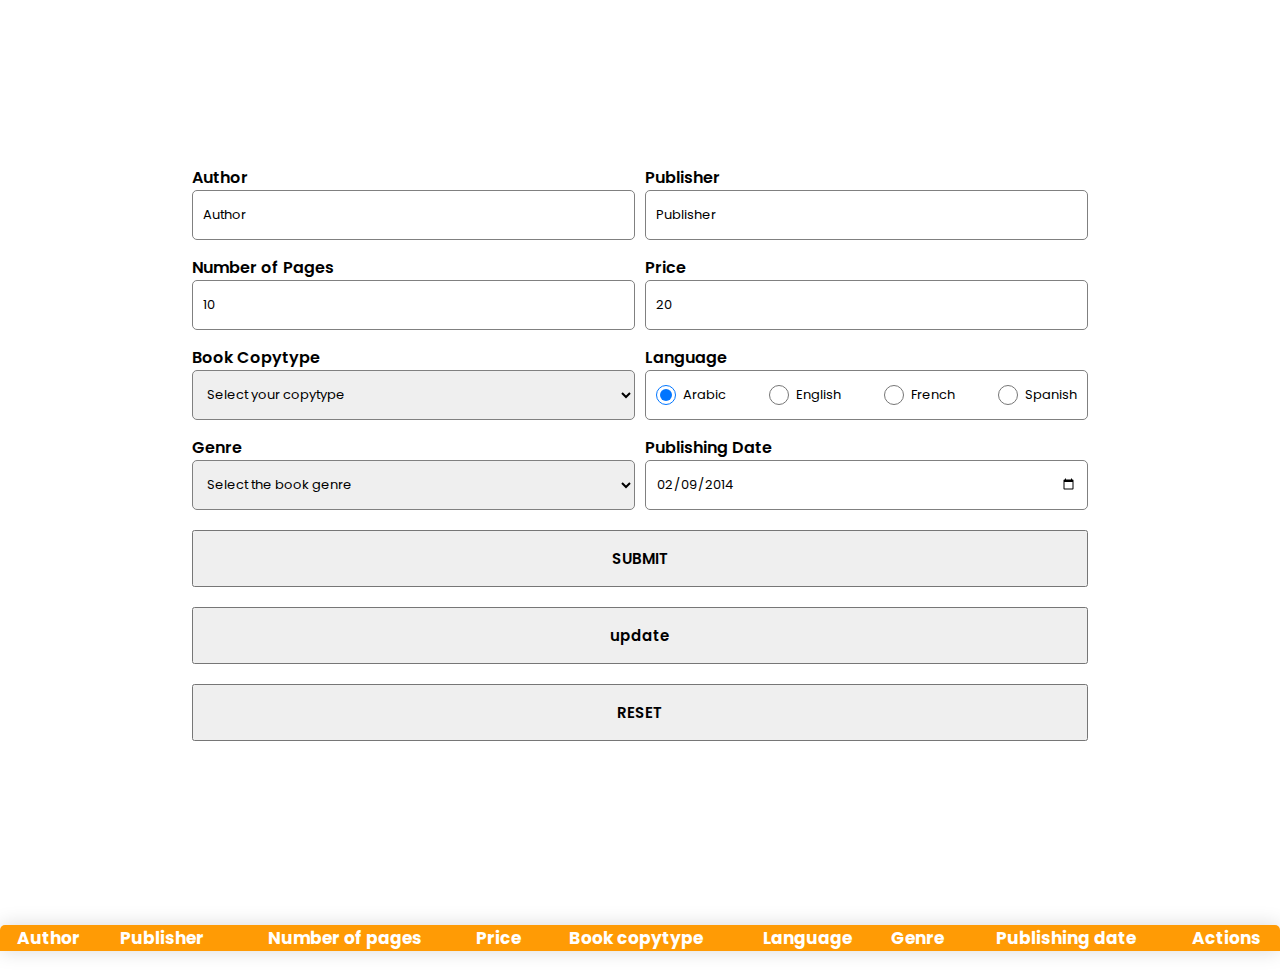
==== index.html @ 86042365 "Big update, new project file, Old kept, but main is test3" ====
<!DOCTYPE html>
<html lang="en">
<head>
    <meta charset="UTF-8">
    <meta http-equiv="X-UA-Compatible" content="IE=edge">
    <meta name="viewport" content="width=device-width, initial-scale=1.0">
    <link rel="stylesheet" href="style.css">
    <link rel="preconnect" href="https://fonts.googleapis.com">
    <link rel="preconnect" href="https://fonts.gstatic.com" crossorigin>
    <link href="https://fonts.googleapis.com/css2?family=Poppins:ital,wght@0,100;0,200;0,300;0,400;0,500;0,600;0,700;0,800;0,900;1,100;1,200;1,300;1,400;1,500;1,600;1,700;1,800;1,900&display=swap" rel="stylesheet">
    <title>Library Manager</title>
</head>
<body>
    <!-- Start Form Container -->    
        <section class="container">
            <form id="myForm" autocomplete="off">
                    <!-- Author -->
                    <label id="authorLbl" for="Author">Author
                        <span id="authorMissed" class="errorMsg"></span>
                        <input id="author" type="text" placeholder="Author" value="Author">
                    </label>

                    <!-- Publisher -->
                    <label id="publisherLbl" for="Publisher">Publisher
                        <span id="publisherMissed" class="errorMsg"></span>
                        <input id="publisher" type="text" placeholder="Publisher" value="Publisher">
                    </label>

                    <!-- Number of pages -->
                    <label id="nPagesLbl" for="nPages">Number of Pages
                        <span id="nPagesMissed" class="errorMsg"></span>
                        <input id="nPages" type="number" placeholder="Number of Pages"value="10">
                    </label>

                    <!-- Price -->
                    <label id="priceLbl" for="Price">Price
                        <span id="priceMissed" class="errorMsg"></span>
                        <input id="price" type="number" placeholder="Price" value="20">
                    </label>

                    <!-- Book Copytype -->
                    <label id="copyTypeLbl" for="copyType">Book Copytype
                        <span id="copyTypeMissed" class="errorMsg"></span>
                        <select id="copyType" name="copyType">
                            <option value="" disabled selected>Select your copytype</option>
                            <option value="Hardcover">Hardcover</option>
                            <option value="Softcover">Softcover</option>
                        </select>
                    </label>

                    <!-- Languages -->
                    <label id="languagesLbl" for="languages">Language
                        <span id="LanguagesMissed" class="errorMsg"></span>
                        <div id="LanguagesContainer">
                            <label id="langLabel" for="arabic">
                                <input id="arRadio" type="radio" value="Arabic" name="languages" checked>
                                <span>Arabic</span>
                            </label>
                            <label id="langLabel" for="English">
                                <input id="enRadio" type="radio" value="English" name="languages">
                                <span>English</span>
                            </label>
                            <label id="langLabel" for="French">
                                <input id="frRadio" type="radio" value="French" name="languages">
                                <span>French</span>
                            </label>
                            <label id="langLabel" for="Spanish">
                                <input id="spRadio" type="radio" value="Spanish" name="languages">
                                <span>Spanish</span>
                            </label>
                        </div>
                    </label>
                    
                    <!-- Genre -->
                    <label id="genreLbl" for="Genre">Genre
                        <span id="genreMissed" class="errorMsg"></span>
                        <select id="genre" name="Genre">
                            <option value="" disabled selected>Select the book genre</option>
                            <option value="Action">Action</option>
                            <option value="Classics">Classics</option>
                            <option value="Detective">Detective</option>
                            <option value="Psychology">Psychology</option>
                            <option value="Fantasy">Fantasy</option>
                        </select>
                    </label>
                    
                    <!-- Publishing Date -->
                    <label id="pubDateLbl" for="pubDate">Publishing Date
                        <span id="pubDateMissed" class="errorMsg"></span>
                        <input id="pubDate" type="date" name="publishing date" value = "2014-02-09";>
                    </label>
            </form>
            <button id="mainButton" class="Submit" type="button" onclick="libraryManager()">
                SUBMIT
            </button>
            <button id="mainButton" type="button" onclick="editRow()">
                update
            </button>
            <button type="button" onclick="resetForm()">
                RESET
            </button>
        </section>
    <!-- End Form Container -->


    <table class="dataTable" id="dataTable">
        <thead>
            <tr>
                <th>Author</th>
                <th>Publisher</th>
                <th>Number of pages</th>
                <th>Price</th>
                <th>Book copytype</th>
                <th>Language</th>
                <th>Genre</th>
                <th>Publishing date</th>
                <th>Actions</th>
            </tr>
        </thead>
        <tbody>
            
        </tbody>
    </table>




    <script src="script.js"></script>
</body>
</html>
---- style.css ----
html, body, *{
    margin: 0;
    padding: 0;
    box-sizing: border-box;
    font-family: 'Poppins', sans-serif;
    font-size: 10px;
}


/* Start Form Container */
    .container{
        display: flex;
        flex-direction: column;
        align-items: center;
        justify-content: center;
        min-height: 100vh;
        padding: 0 15%;
        gap: 20px;
    }
    form{
        width: 100%;
        /* background-color: aqua; */
        display: grid;
        align-items: center;
        grid-template-columns: repeat(2, 1fr);
        /* justify-items: center; */
        gap: 10px;
    }
    #LanguagesContainer{
        display: flex;
        flex-direction: row;
        align-items: center;
        justify-content: space-between;
        padding: 0 10px 0 10px;;
        width: 100%;
        height: 50px;
        border-radius: 5px;
        border: 1px solid grey;
    }
    input[type="text"],input[type="date"],input[type="number"], select, option{
        width: 100%;
        height: 50px;
        padding: 0 10px 0 10px;
        font-size: 1.3rem;
        border-radius: 5px;
        border: 1px solid grey;
    }

    select, option{
        cursor: pointer;
    }
    input::-webkit-calendar-picker-indicator {
        cursor: pointer;
    }

    input:focus{
        outline: 0;
    }


    input[type="radio"]{
        width: 20px;
        height: 20px;
        margin: 0 7px 0 0;
        /* background: red; */
        font-size: 1.3rem;
        cursor: pointer;
    }
    label{
        padding: 5px 0 0 0;
        font-size: 1.6rem;
        font-weight: 600;
    }
    #langLabel{
        padding: 0;
        display: flex;
        align-items: center;
    }
    span{
        font-size: 1.3rem;
        font-weight: 400;
    }

    .errorMsg{
        font-size: 1.6rem;
        font-weight: 600;
    }

    button{
        width: 100%;
        font-size: 1.5rem;
        font-weight: 600;    
        padding: 1em;
        cursor: pointer;
    }
/* End Form Container */

/* Start Table */
    /* .content-table {
        border-collapse: collapse;
        margin: 25px 0;
        font-size: 0.9em;
        min-width: 100%;
        border-radius: 5px 5px 0 0;
        overflow: hidden;
        box-shadow: 0 0 20px rgba(0, 0, 0, 0.15);
    }

    .content-table thead tr {
        background-color: #009879;
        color: #ffffff;
        text-align: left;
        font-weight: bold;
    }

    .content-table th,
    .content-table td {
        padding: 12px 15px;
    }

    .content-table tbody tr {
        border-bottom: 1px solid #dddddd;
    }

    .content-table tbody tr:nth-of-type(even) {
        background-color: #f3f3f3;
    }

    .content-table tbody tr:last-of-type {
        border-bottom: 2px solid #009879;
    }

    .content-table tbody tr.active-row {
        font-weight: bold;
        color: #009879;
    }   */
/* End Table */

/* Table Style */
table{
    text-align: center; 
    border-collapse: collapse;
        margin: 25px 0;
        min-width: 100%;
        border-radius: 5px 5px 0 0;
        overflow: hidden;
        box-shadow: 0 0 20px rgba(0, 0, 0, 0.15);
}

th{
    font-size: 1.7rem;
    font-weight: bold;
    color: white;
    /* border-right: 1px solid white; */
    text-align: center;
    background: #ff9b05;
}

/* th:nth-child(8) {
    background: red;
    } */


table .dataTable{
    text-align: center;
    width: 100%;
    font-size: 1.7rem;
    text-align: center;

    /* test */
    width: 100%;
    height: 100px;
    overflow: scroll;
}

td{
    /* border: 1px solid grey; */
    border-bottom: 1px solid grey;
    /* border: none; */
    text-align: left;
    padding: 8px 15px;
    font-size: 1.7rem;
    text-align: center;
}

tr:nth-child(even), table .dataTable thread> tr{
    background-color: lightgray;
    font-size: 1.7rem;
    text-align: center;
}

.edit, .delete{
    margin: 10px 0;
}
/* Table Style */


/* Start Media query 1100px */
    @media only screen and (max-width: 1100px) {
        /* End Form Container */
            .container{
                padding: 0 20%;
            }
            form{
                grid-template-columns: 1fr;
            }
        /* End Form Container */
        
        /* Start Table */
        /* End Table */
    }
/* END Media query 1100px */


/* Start Media query 500px */
    @media only screen and (max-width: 550px) {
        /* End Form Container */
            .container{
                padding: 0 5px;
            }
            
            form{
                grid-template-columns: 1fr;
            }

            #LanguagesContainer{
                flex-direction: column;
                height: fit-content;
                align-items: flex-start;
                gap: 10px;
                padding: 10px;
            }
        /* End Form Container */
            
            /* Start Table */
            /* End Table */
    }
/* END Media query 500px */
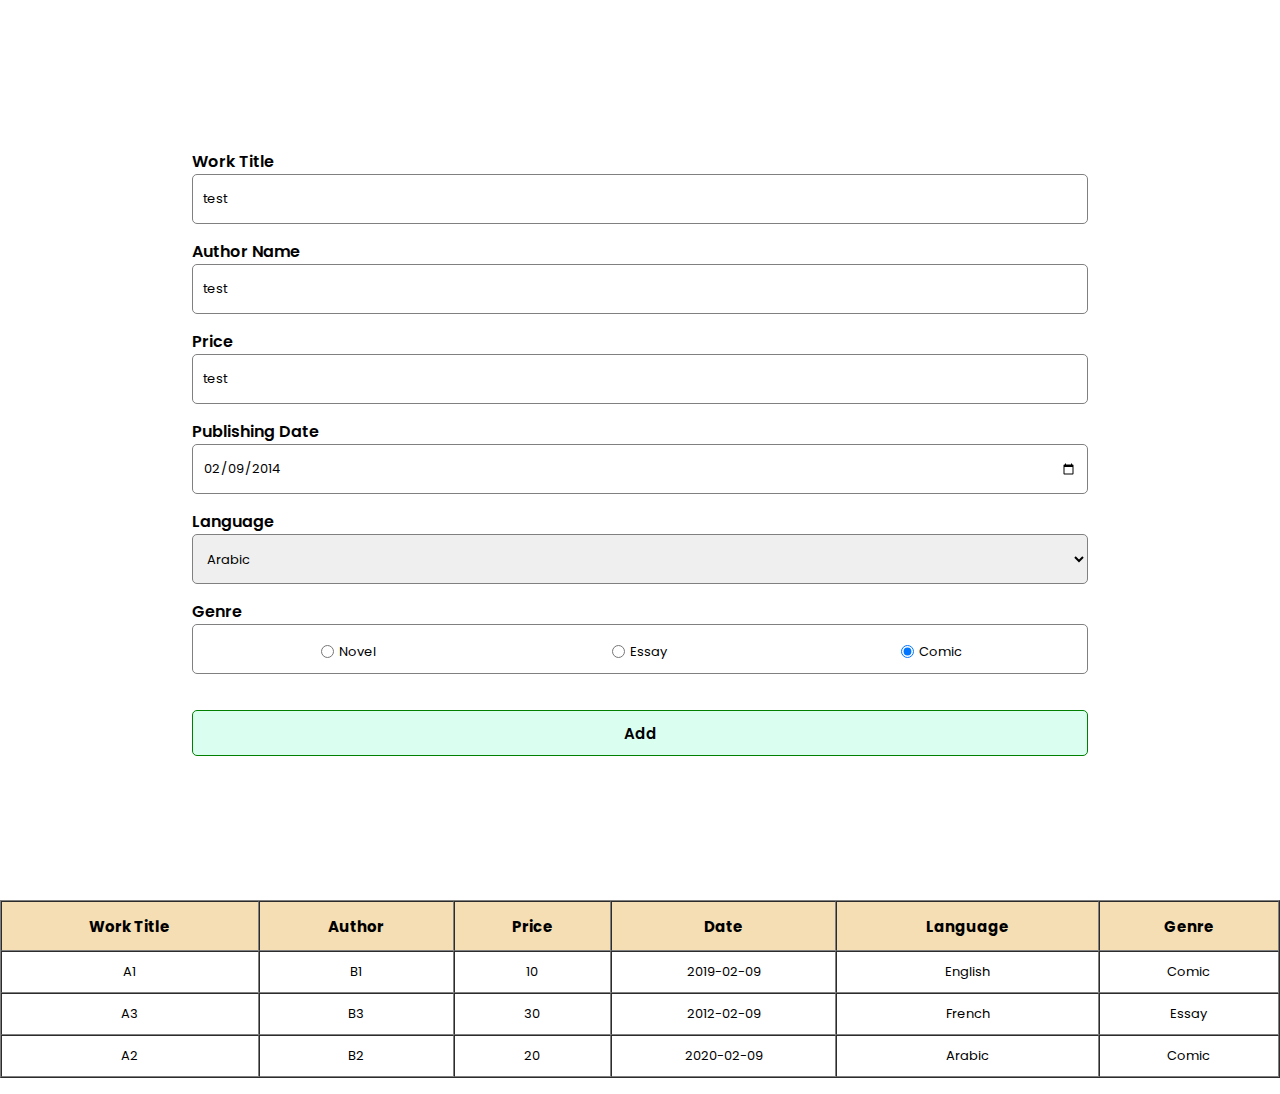
==== commit 974e6c11: "WorkTitle, Author name==> real time validation done" ====
--- a/index.html
+++ b/index.html
@@ -1,130 +1,115 @@
 <!DOCTYPE html>
-<html lang="en">
-<head>
-    <meta charset="UTF-8">
-    <meta http-equiv="X-UA-Compatible" content="IE=edge">
-    <meta name="viewport" content="width=device-width, initial-scale=1.0">
-    <link rel="stylesheet" href="style.css">
-    <link rel="preconnect" href="https://fonts.googleapis.com">
-    <link rel="preconnect" href="https://fonts.gstatic.com" crossorigin>
-    <link href="https://fonts.googleapis.com/css2?family=Poppins:ital,wght@0,100;0,200;0,300;0,400;0,500;0,600;0,700;0,800;0,900;1,100;1,200;1,300;1,400;1,500;1,600;1,700;1,800;1,900&display=swap" rel="stylesheet">
-    <title>Library Manager</title>
-</head>
-<body>
-    <!-- Start Form Container -->    
-        <section class="container">
-            <form id="myForm" autocomplete="off">
-                    <!-- Author -->
-                    <label id="authorLbl" for="Author">Author
-                        <span id="authorMissed" class="errorMsg"></span>
-                        <input id="author" type="text" placeholder="Author" value="Author">
-                    </label>
-
-                    <!-- Publisher -->
-                    <label id="publisherLbl" for="Publisher">Publisher
-                        <span id="publisherMissed" class="errorMsg"></span>
-                        <input id="publisher" type="text" placeholder="Publisher" value="Publisher">
-                    </label>
-
-                    <!-- Number of pages -->
-                    <label id="nPagesLbl" for="nPages">Number of Pages
-                        <span id="nPagesMissed" class="errorMsg"></span>
-                        <input id="nPages" type="number" placeholder="Number of Pages"value="10">
-                    </label>
+<html>
+    <head>
+        <meta charset="UTF-8">
+        <meta http-equiv="X-UA-Compatible" content="IE=edge">
+        <meta name="viewport" content="width=device-width, initial-scale=1.0">
+        <link rel="stylesheet" href="style.css">
+        <link rel="preconnect" href="https://fonts.googleapis.com">
+        <link rel="preconnect" href="https://fonts.gstatic.com" crossorigin>
+        <link href="https://fonts.googleapis.com/css2?family=Poppins:ital,wght@0,100;0,200;0,300;0,400;0,500;0,600;0,700;0,800;0,900;1,100;1,200;1,300;1,400;1,500;1,600;1,700;1,800;1,900&display=swap" rel="stylesheet">
+        <title>Library Manager</title>
+    </head>
+    <body>
+        <div class="fromContainer">
+            <form autocomplete="off">
+                    <!-- Work Title -->
+                        <label id="workLbl">Work Title
+                            <span id="WTspanError" class="spanErrorClass"></span><br>
+                            <input type="text" name="workTitle" id="workTitle" value="test" placeholder="i.e Robinson Cruseo"><br>
+                        </label>
+    
+                    <!-- Author Name -->
+                        <label id="authorLbl">Author Name
+                            <span id="ANspanError" class="spanErrorClass"></span><br>
+                            <input type="text" name="authorName" id="authorName" value="test" placeholder="i.e Daniel Defoe">
+                        </label>
 
                     <!-- Price -->
-                    <label id="priceLbl" for="Price">Price
-                        <span id="priceMissed" class="errorMsg"></span>
-                        <input id="price" type="number" placeholder="Price" value="20">
-                    </label>
+                        <label >Price</br>
+                            <span></span>
+                            <input type="text" name="price" id="price" value="test">
+                        </label>
 
-                    <!-- Book Copytype -->
-                    <label id="copyTypeLbl" for="copyType">Book Copytype
-                        <span id="copyTypeMissed" class="errorMsg"></span>
-                        <select id="copyType" name="copyType">
-                            <option value="" disabled selected>Select your copytype</option>
-                            <option value="Hardcover">Hardcover</option>
-                            <option value="Softcover">Softcover</option>
-                        </select>
-                    </label>
+                    <!-- Publishing Date -->
+                        <label>Publishing Date</br>
+                            <span></span>
+                            <input type="date" name="pubDate" id="pubDate" value="2014-02-09">
+                        </label>
 
-                    <!-- Languages -->
-                    <label id="languagesLbl" for="languages">Language
-                        <span id="LanguagesMissed" class="errorMsg"></span>
-                        <div id="LanguagesContainer">
-                            <label id="langLabel" for="arabic">
-                                <input id="arRadio" type="radio" value="Arabic" name="languages" checked>
-                                <span>Arabic</span>
+                    <!-- Language -->
+                        <label>Language</br>
+                            <span></span>
+                            <select name="languages" id="languages">
+                                <option value="" disabled>Select the book language</option>
+                                <option value="Arabic" selected>Arabic</option>
+                                <option value="French">French</option>
+                                <option value="English">English</option>
+                            </select>
+                        </label>
+
+                    <!-- Genre -->
+                    <label id="genreLbl" for="genre">Genre
+                        <div id="genreContainer">
+                            <label for="Novel" class="genreLbl">
+                                <input type="radio" id="Novel" value="Novel" name="genre"><span>Novel</span>    
                             </label>
-                            <label id="langLabel" for="English">
-                                <input id="enRadio" type="radio" value="English" name="languages">
-                                <span>English</span>
+                    
+                            <label for="Essay" class="genreLbl">
+                                <input type="radio" id="Essay" value="Essay" name="genre"><span>Essay</span>    
                             </label>
-                            <label id="langLabel" for="French">
-                                <input id="frRadio" type="radio" value="French" name="languages">
-                                <span>French</span>
-                            </label>
-                            <label id="langLabel" for="Spanish">
-                                <input id="spRadio" type="radio" value="Spanish" name="languages">
-                                <span>Spanish</span>
+                    
+                            <label for="Comic" class="genreLbl">
+                                <input type="radio" id="Comic" value="Comic" name="genre" checked><span>Comic</span>
                             </label>
                         </div>
                     </label>
-                    
-                    <!-- Genre -->
-                    <label id="genreLbl" for="Genre">Genre
-                        <span id="genreMissed" class="errorMsg"></span>
-                        <select id="genre" name="Genre">
-                            <option value="" disabled selected>Select the book genre</option>
-                            <option value="Action">Action</option>
-                            <option value="Classics">Classics</option>
-                            <option value="Detective">Detective</option>
-                            <option value="Psychology">Psychology</option>
-                            <option value="Fantasy">Fantasy</option>
-                        </select>
-                    </label>
-                    
-                    <!-- Publishing Date -->
-                    <label id="pubDateLbl" for="pubDate">Publishing Date
-                        <span id="pubDateMissed" class="errorMsg"></span>
-                        <input id="pubDate" type="date" name="publishing date" value = "2014-02-09";>
-                    </label>
-            </form>
-            <button id="mainButton" class="Submit" type="button" onclick="libraryManager()">
-                SUBMIT
-            </button>
-            <button id="mainButton" type="button" onclick="editRow()">
-                update
-            </button>
-            <button type="button" onclick="resetForm()">
-                RESET
-            </button>
-        </section>
-    <!-- End Form Container -->
+                    <br>
+                    <button id="Add" type="button" onclick="addHtmlTableRow();">Add</button>
+                    <button id="Update" type="button" onclick="updateHtmlTbleSelectedRow();">Update</button>
+                    <button id="Remove" type="button" onclick="removeSelectedRow();">Remove</button>
+                </form>
+            </div>
 
-
-    <table class="dataTable" id="dataTable">
-        <thead>
+        <table id="table" border="1">
             <tr>
+                <th>Work Title</th>
                 <th>Author</th>
-                <th>Publisher</th>
-                <th>Number of pages</th>
                 <th>Price</th>
-                <th>Book copytype</th>
+                <th>Date</th>
                 <th>Language</th>
                 <th>Genre</th>
-                <th>Publishing date</th>
-                <th>Actions</th>
+                <!-- <th>buttons</th> -->
             </tr>
-        </thead>
-        <tbody>
-            
-        </tbody>
-    </table>
-
-
-
-
+            <tr>
+                <td>A1</td>
+                <td>B1</td>
+                <td>10</td>
+                <td>2019-02-09</td>
+                <td>English</td>
+                <td>Comic</td>
+                <!-- <td><button>Button</button></td> -->
+            </tr>
+            <tr>
+                <td>A3</td>
+                <td>B3</td>
+                <td>30</td>
+                <td>2012-02-09</td>
+                <td>French</td>
+                <td>Essay</td>
+                <!-- <td><button>Button</button></td> -->
+            </tr>
+            <tr>
+                <td>A2</td>
+                <td>B2</td>
+                <td>20</td>
+                <td>2020-02-09</td>
+                <td>Arabic</td>
+                <td>Comic</td>
+                <!-- <td><button>Button</button></td> -->
+            </tr>
+        </table>   
+        <br>    
+    </body>
     <script src="script.js"></script>
-</body>
 </html>--- a/style.css
+++ b/style.css
@@ -6,233 +6,186 @@
     font-size: 10px;
 }
 
-
-/* Start Form Container */
-    .container{
-        display: flex;
-        flex-direction: column;
-        align-items: center;
-        justify-content: center;
-        min-height: 100vh;
-        padding: 0 15%;
-        gap: 20px;
-    }
-    form{
-        width: 100%;
+.fromContainer{
+    display: flex;
+    flex-direction: column;
+    align-items: center;
+    justify-content: center;
+    min-height: 100vh;
+    padding: 0 15%;
+    gap: 20px;
+}
+form{
+    width: 100%;
         /* background-color: aqua; */
         display: grid;
         align-items: center;
         grid-template-columns: repeat(2, 1fr);
         /* justify-items: center; */
         gap: 10px;
-    }
-    #LanguagesContainer{
-        display: flex;
-        flex-direction: row;
-        align-items: center;
-        justify-content: space-between;
-        padding: 0 10px 0 10px;;
-        width: 100%;
-        height: 50px;
-        border-radius: 5px;
-        border: 1px solid grey;
-    }
-    input[type="text"],input[type="date"],input[type="number"], select, option{
-        width: 100%;
-        height: 50px;
-        padding: 0 10px 0 10px;
-        font-size: 1.3rem;
-        border-radius: 5px;
-        border: 1px solid grey;
-    }
-
-    select, option{
-        cursor: pointer;
-    }
-    input::-webkit-calendar-picker-indicator {
-        cursor: pointer;
-    }
-
-    input:focus{
-        outline: 0;
-    }
-
-
-    input[type="radio"]{
-        width: 20px;
-        height: 20px;
-        margin: 0 7px 0 0;
-        /* background: red; */
-        font-size: 1.3rem;
-        cursor: pointer;
-    }
-    label{
-        padding: 5px 0 0 0;
-        font-size: 1.6rem;
-        font-weight: 600;
-    }
-    #langLabel{
-        padding: 0;
-        display: flex;
-        align-items: center;
-    }
-    span{
-        font-size: 1.3rem;
-        font-weight: 400;
-    }
-
-    .errorMsg{
-        font-size: 1.6rem;
-        font-weight: 600;
-    }
-
-    button{
-        width: 100%;
-        font-size: 1.5rem;
-        font-weight: 600;    
-        padding: 1em;
-        cursor: pointer;
-    }
-/* End Form Container */
-
-/* Start Table */
-    /* .content-table {
-        border-collapse: collapse;
-        margin: 25px 0;
-        font-size: 0.9em;
-        min-width: 100%;
-        border-radius: 5px 5px 0 0;
-        overflow: hidden;
-        box-shadow: 0 0 20px rgba(0, 0, 0, 0.15);
-    }
-
-    .content-table thead tr {
-        background-color: #009879;
-        color: #ffffff;
-        text-align: left;
-        font-weight: bold;
-    }
-
-    .content-table th,
-    .content-table td {
-        padding: 12px 15px;
-    }
-
-    .content-table tbody tr {
-        border-bottom: 1px solid #dddddd;
-    }
-
-    .content-table tbody tr:nth-of-type(even) {
-        background-color: #f3f3f3;
-    }
-
-    .content-table tbody tr:last-of-type {
-        border-bottom: 2px solid #009879;
-    }
-
-    .content-table tbody tr.active-row {
-        font-weight: bold;
-        color: #009879;
-    }   */
-/* End Table */
-
-/* Table Style */
-table{
-    text-align: center; 
-    border-collapse: collapse;
-        margin: 25px 0;
-        min-width: 100%;
-        border-radius: 5px 5px 0 0;
-        overflow: hidden;
-        box-shadow: 0 0 20px rgba(0, 0, 0, 0.15);
+}
+table tr:not(:first-child), td:not(last-child){
+    cursor: pointer;
+    transition: all .25s ease-in-out;
+    /* transition: none; */
 }
 
-th{
-    font-size: 1.7rem;
-    font-weight: bold;
-    color: white;
-    /* border-right: 1px solid white; */
-    text-align: center;
-    background: #ff9b05;
+/* table tr:not(:first-child):hover, td:not(:last-child):hover{background-color: #ddd;} */
+
+table tr:not(:first-child):hover{
+    background-color: rgba(211, 211, 211, 0.331);
 }
 
-/* th:nth-child(8) {
-    background: red;
-    } */
-
-
-table .dataTable{
-    text-align: center;
-    width: 100%;
-    font-size: 1.7rem;
-    text-align: center;
-
-    /* test */
-    width: 100%;
-    height: 100px;
-    overflow: scroll;
+table th{
+    padding: 0 10px;
+    font-size: 1.5rem;
+    height: 50px;
+    background-color: wheat;
 }
 
-td{
-    /* border: 1px solid grey; */
-    border-bottom: 1px solid grey;
-    /* border: none; */
-    text-align: left;
-    padding: 8px 15px;
-    font-size: 1.7rem;
+/* 
+    - The table width = 100%
+    - Table sholuld be in the center
+    - 
+*/
+table{
     text-align: center;
+    /* border-collapse: collapse; */
+    border-spacing:0;
+    width: 100%;
 }
 
-tr:nth-child(even), table .dataTable thread> tr{
-    background-color: lightgray;
-    font-size: 1.7rem;
+table tr > td{
     text-align: center;
+    border-spacing:0;
+    font-size: 1.3rem;
+    padding: 10px 5px;
+    /* height: 50px; */
+}
+/* table td:last-child:hover{
+    background-color: white;
+} */
+
+form{
+    display: flex;
+    flex-direction: column;
+    gap: 10px;
+}
+label{
+    width: 100%;
+    padding: 5px 0 0 0;
+    font-size: 1.6rem;
+    font-weight: 600;
 }
 
-.edit, .delete{
-    margin: 10px 0;
+#genreContainer{
+    display: flex;
+    flex-direction: row;
+    align-items: center;
+    justify-content: space-between;
+    padding: 0 10px 0 10px;;
+    width: 100%;
+    height: 50px;
+    border-radius: 5px;
+    border: 1px solid grey;
 }
-/* Table Style */
+.genreLbl{
+    display: flex;
+    align-items: center;
+    justify-content: center;
+    gap: 5px;
+}
 
+.genreLbl > span{
+    font-size: 1.3rem;
+    font-weight: normal;
+}
 
-/* Start Media query 1100px */
-    @media only screen and (max-width: 1100px) {
-        /* End Form Container */
-            .container{
-                padding: 0 20%;
-            }
-            form{
-                grid-template-columns: 1fr;
-            }
-        /* End Form Container */
-        
-        /* Start Table */
-        /* End Table */
-    }
-/* END Media query 1100px */
+input[type="text"],input[type="date"],input[type="number"], select, option{
+    width: 100%;
+    height: 50px;
+    padding: 0 10px 0 10px;
+    font-size: 1.3rem;
+    border-radius: 5px;
+    border: 1px solid grey;
+}
+select, option{
+    cursor: pointer;
+}
+input::-webkit-calendar-picker-indicator {
+    cursor: pointer;
+}
 
+input:focus{
+    border: 2px solid blue;
+    outline: 0;
+    /* outline-color: blue; */
+    transition: all .1s ease-in-out;
+    background-color: rgba(0, 0, 255, 0.03);
+}
+select:focus{
+    border: 2px solid blue;
+    outline: 0;
+    /* outline-color: blue; */
+    transition: all .1s ease-in-out;
+    background-color: rgba(0, 0, 255, 0.03);
 
-/* Start Media query 500px */
-    @media only screen and (max-width: 550px) {
-        /* End Form Container */
-            .container{
-                padding: 0 5px;
-            }
-            
-            form{
-                grid-template-columns: 1fr;
-            }
+}
 
-            #LanguagesContainer{
-                flex-direction: column;
-                height: fit-content;
-                align-items: flex-start;
-                gap: 10px;
-                padding: 10px;
-            }
-        /* End Form Container */
-            
-            /* Start Table */
-            /* End Table */
-    }
-/* END Media query 500px */
+#genreContainer:focus-within{
+    border: 2px solid blue;
+    outline: 0;
+    /* outline-color: blue; */
+    transition: all .1s ease-in-out;
+    background-color: rgba(0, 0, 255, 0.03);
+}
+
+button{
+    width: 100%;
+    font-size: 1.5rem;
+    font-weight: 600;    
+    padding: .7em;
+    cursor: pointer;
+    border-radius: 5px;
+    border: .5px solid grey;
+}
+
+button:hover{
+    transition: all .1s ease-in-out;
+}
+
+#Add{
+    border: .5px solid green;
+    background-color: rgba(0, 255, 157, 0.144);
+}
+#Add:hover{
+    border: .5px solid green;
+    background-color: rgba(0, 255, 157, 0.6);
+}
+#Update{
+    border: .5px solid cornflowerblue;
+    background-color: rgba(100, 148, 237, 0.144);
+}
+#Update:hover{
+    border: .5px solid cornflowerblue;
+    background-color: rgba(100, 148, 237, 0.6);
+}
+#Remove{
+    border: .5px solid red;
+    background-color: rgba(255, 0, 0, 0.144);
+}
+#Remove:hover{
+    border: .5px solid red;
+    background-color: rgba(255, 0, 0, 0.6);
+    color: white;
+    transition: all .1s ease-in-out;
+}
+
+#Update, #Remove{
+    display: none;
+}
+
+.spanErrorClass{
+    color: red;
+    font-size: 1.5rem;
+}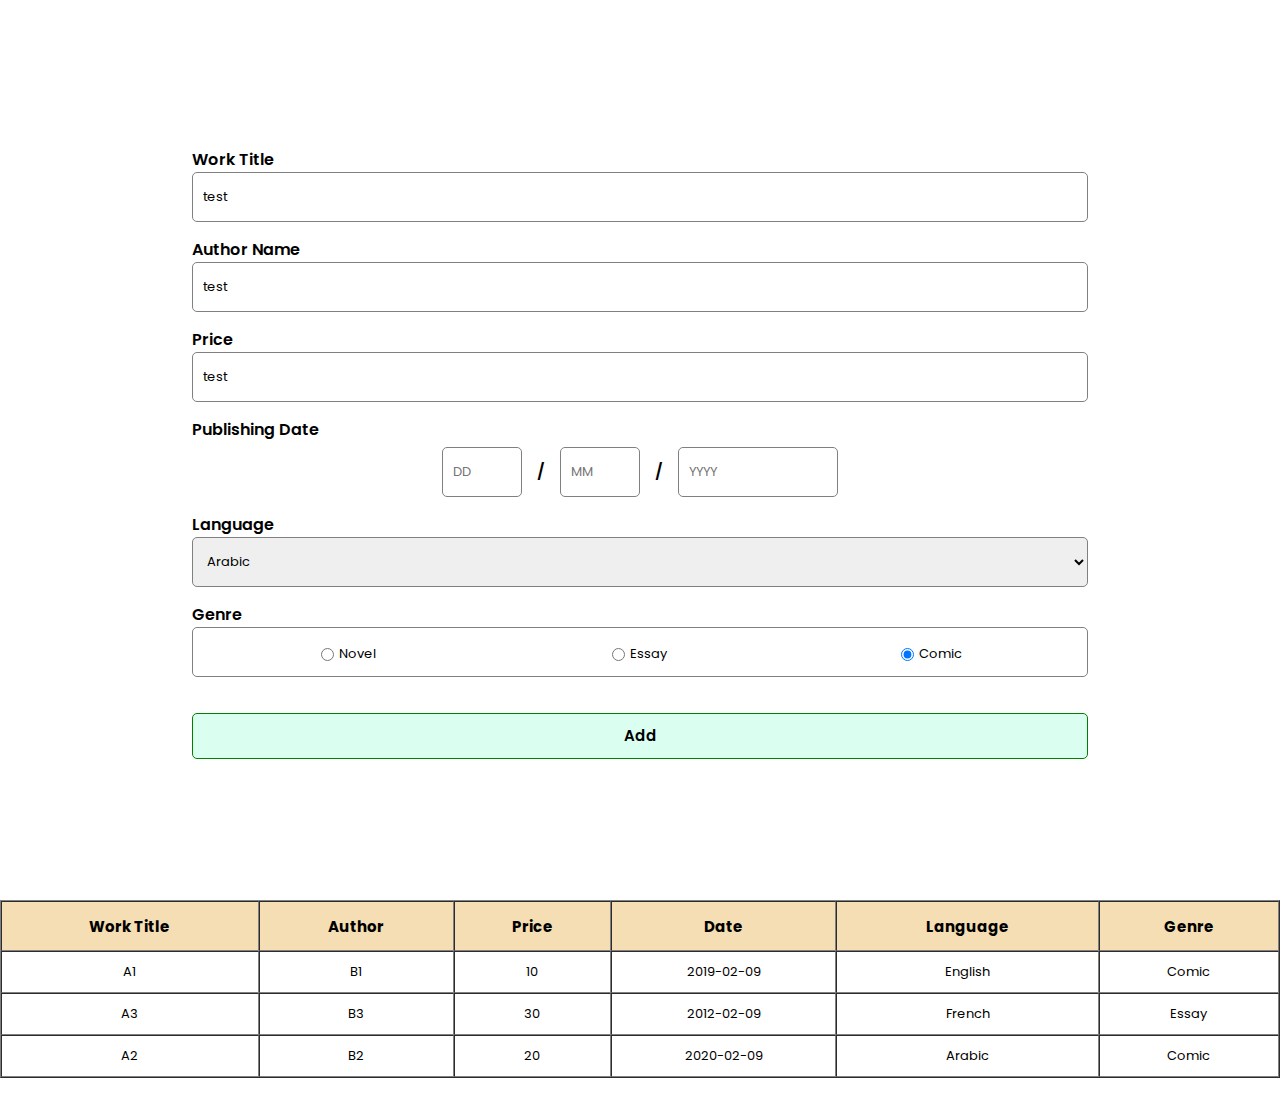
==== commit 4abcf35a: "Working on date format regular expressions" ====
--- a/index.html
+++ b/index.html
@@ -32,9 +32,18 @@
                         </label>
 
                     <!-- Publishing Date -->
-                        <label>Publishing Date</br>
-                            <span></span>
+                        <!-- <label id="dateLbl">Publishing Date
+                            <span id="dateSpanError" class="spanErrorClass"></span><br>
                             <input type="date" name="pubDate" id="pubDate" value="2014-02-09">
+                        </label> -->
+
+                        <label id="newDateLbl">Publishing Date
+                            <span id="newDateSpanError" class="spanErrorClass"></span><br>
+                            <label id="newDateContainer">
+                                <input type="text" id="DD" placeholder="DD" maxlength="2"> /
+                                <input type="text" id="MM" placeholder="MM" maxlength="2"> /
+                                <input type="text" id="YYYY" placeholder="YYYY" maxlength="4">
+                            </label>
                         </label>
 
                     <!-- Language -->
--- a/style.css
+++ b/style.css
@@ -188,4 +188,20 @@
 .spanErrorClass{
     color: red;
     font-size: 1.5rem;
-}+}
+
+#newDateContainer{
+    display: flex;
+    align-items: center;
+    justify-content: center;
+    gap: 15px;
+}
+
+#DD, #MM{
+    max-width: 80px;
+}
+#YYYY{
+    max-width: 160px;
+}
+/* MM
+YYYY */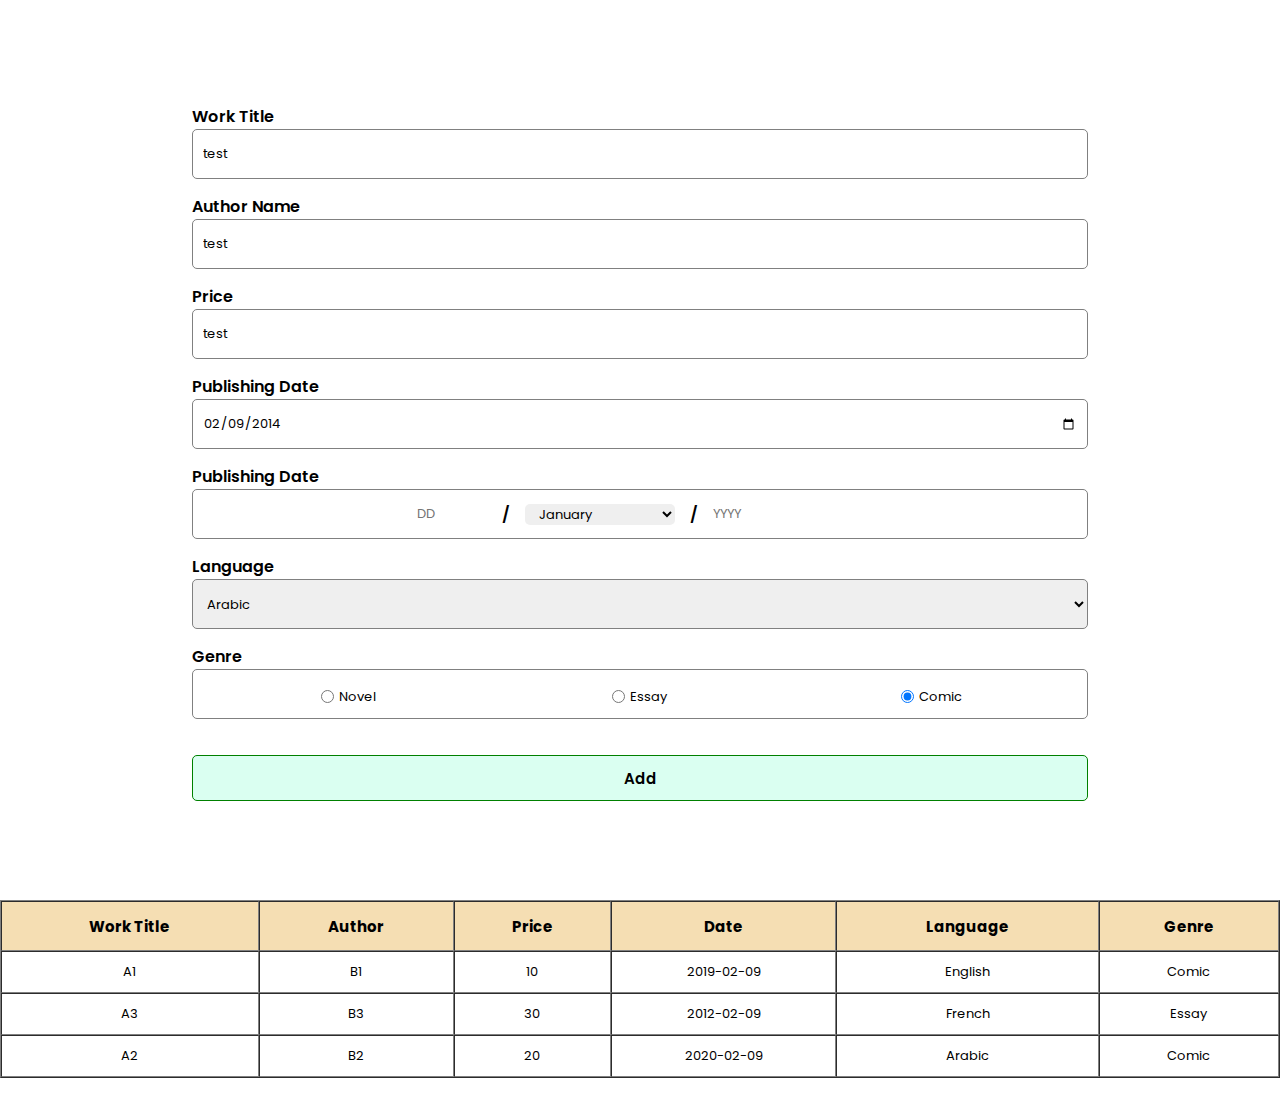
==== commit 50e38591: "Working on date inputs and hover state" ====
--- a/index.html
+++ b/index.html
@@ -32,19 +32,35 @@
                         </label>
 
                     <!-- Publishing Date -->
-                        <!-- <label id="dateLbl">Publishing Date
+                        <label id="dateLbl">Publishing Date
                             <span id="dateSpanError" class="spanErrorClass"></span><br>
-                            <input type="date" name="pubDate" id="pubDate" value="2014-02-09">
-                        </label> -->
+                            <input placeholder="dd/mm/yyyy" type="date" name="pubDate" id="pubDate" value="2014-02-09" min="1500-00-0" max="2099-01-01">
+                        </label>
 
                         <label id="newDateLbl">Publishing Date
                             <span id="newDateSpanError" class="spanErrorClass"></span><br>
                             <label id="newDateContainer">
-                                <input type="text" id="DD" placeholder="DD" maxlength="2"> /
-                                <input type="text" id="MM" placeholder="MM" maxlength="2"> /
-                                <input type="text" id="YYYY" placeholder="YYYY" maxlength="4">
+                                <input type="number" id="DD" placeholder="DD" maxlength="2"> /
+                                <!-- <input type="text" id="MM" placeholder="MM" maxlength="2">  -->
+                                <select name="MM" id="MM">
+                                    <option value="January" selected>January</option>
+                                    <option value="February">February</option>
+                                    <option value="Mars">Mars</option>
+                                    <option value="April">April</option>
+                                    <option value="May">May</option>
+                                    <option value="June">June</option>
+                                    <option value="July">July</option>
+                                    <option value="August">August</option>
+                                    <option value="September">September</option>
+                                    <option value="October">October</option>
+                                    <option value="Novermber">Novermber</option>
+                                    <option value="December">December</option>
+                                </select>/
+                                <input type="number" id="YYYY" placeholder="YYYY" maxlength="4">
                             </label>
                         </label>
+
+                        
 
                     <!-- Language -->
                         <label>Language</br>
--- a/style.css
+++ b/style.css
@@ -129,15 +129,21 @@
     /* outline-color: blue; */
     transition: all .1s ease-in-out;
     background-color: rgba(0, 0, 255, 0.03);
-
 }
 
 #genreContainer:focus-within{
-    border: 2px solid blue;
+    border: 1px solid rgba(0, 0, 255, 0.356);
     outline: 0;
     /* outline-color: blue; */
     transition: all .1s ease-in-out;
     background-color: rgba(0, 0, 255, 0.03);
+}
+select:hover, input:hover, #genreContainer:hover {
+    border: 1px solid blue;
+    outline: 0;
+    /* outline-color: blue; */
+    /* transition: all .1s ease-in-out; */
+    /* background-color: rgba(0, 0, 255, 0.03); */
 }
 
 button{
@@ -195,13 +201,45 @@
     align-items: center;
     justify-content: center;
     gap: 15px;
-}
-
-#DD, #MM{
+    
+    padding: 0 10px 0 10px;
+    width: 100%;
+    height: 50px;
+    border-radius: 5px;
+    border: 1px solid grey;
+}
+
+/* I should remove hover effect from these inputs */
+#DD{
     max-width: 80px;
+    border: none;
+    height: fit-content;
+
+}
+#MM{
+    max-width: 150px;
+    border: none;
+    height: fit-content;
+
 }
 #YYYY{
     max-width: 160px;
+    border: none;
+    height: fit-content;
+    padding: 0;
+    margin: 0;
+}
+
+/* Chrome, Safari, Edge, Opera */
+input::-webkit-outer-spin-button,
+input::-webkit-inner-spin-button {
+  -webkit-appearance: none;
+  margin: 0;
+}
+
+/* Firefox */
+input[type=number] {
+  -moz-appearance: textfield;
 }
 /* MM
 YYYY */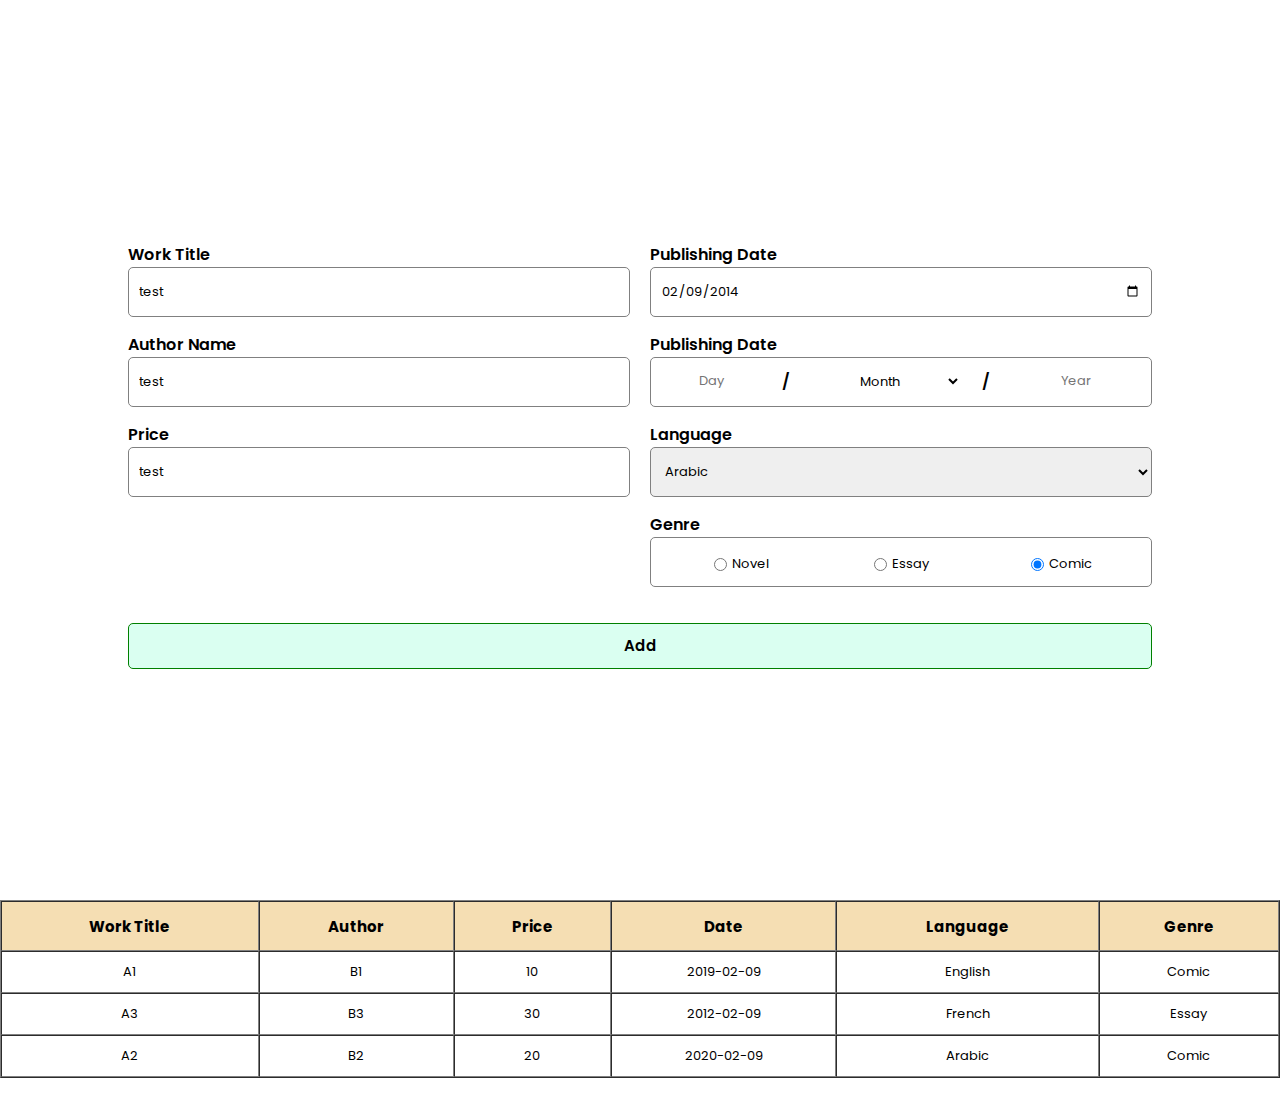
==== commit 609f2c54: "Update Some Css, From is divided into 2 parts to fit the screen!" ====
--- a/index.html
+++ b/index.html
@@ -13,82 +13,87 @@
     <body>
         <div class="fromContainer">
             <form autocomplete="off">
-                    <!-- Work Title -->
-                        <label id="workLbl">Work Title
-                            <span id="WTspanError" class="spanErrorClass"></span><br>
-                            <input type="text" name="workTitle" id="workTitle" value="test" placeholder="i.e Robinson Cruseo"><br>
-                        </label>
-    
-                    <!-- Author Name -->
-                        <label id="authorLbl">Author Name
-                            <span id="ANspanError" class="spanErrorClass"></span><br>
-                            <input type="text" name="authorName" id="authorName" value="test" placeholder="i.e Daniel Defoe">
-                        </label>
+                <div class="sidesConatiner">
+                    <label for="leftSide" class="leftSide">
+                        <!-- Work Title -->
+                            <label id="workLbl">Work Title
+                                <span id="WTspanError" class="spanErrorClass"></span><br>
+                                <input type="text" name="workTitle" id="workTitle" value="test" placeholder="i.e Robinson Cruseo"><br>
+                            </label>
+        
+                        <!-- Author Name -->
+                            <label id="authorLbl">Author Name
+                                <span id="ANspanError" class="spanErrorClass"></span><br>
+                                <input type="text" name="authorName" id="authorName" value="test" placeholder="i.e Daniel Defoe">
+                            </label>
 
-                    <!-- Price -->
-                        <label >Price</br>
-                            <span></span>
-                            <input type="text" name="price" id="price" value="test">
-                        </label>
+                        <!-- Price -->
+                            <label >Price</br>
+                                <span></span>
+                                <input type="text" name="price" id="price" value="test">
+                            </label>
+                    </label>
 
-                    <!-- Publishing Date -->
-                        <label id="dateLbl">Publishing Date
-                            <span id="dateSpanError" class="spanErrorClass"></span><br>
-                            <input placeholder="dd/mm/yyyy" type="date" name="pubDate" id="pubDate" value="2014-02-09" min="1500-00-0" max="2099-01-01">
-                        </label>
+                    <label for="rightSide" class="rightSide">
+                        <!-- Publishing Date -->
+                            <label id="dateLbl">Publishing Date
+                                <span id="dateSpanError" class="spanErrorClass"></span><br>
+                                <input placeholder="dd/mm/yyyy" type="date" name="pubDate" id="pubDate" value="2014-02-09" min="1500-00-0" max="2099-01-01">
+                            </label>
 
-                        <label id="newDateLbl">Publishing Date
-                            <span id="newDateSpanError" class="spanErrorClass"></span><br>
-                            <label id="newDateContainer">
-                                <input type="number" id="DD" placeholder="DD" maxlength="2"> /
-                                <!-- <input type="text" id="MM" placeholder="MM" maxlength="2">  -->
-                                <select name="MM" id="MM">
-                                    <option value="January" selected>January</option>
-                                    <option value="February">February</option>
-                                    <option value="Mars">Mars</option>
-                                    <option value="April">April</option>
-                                    <option value="May">May</option>
-                                    <option value="June">June</option>
-                                    <option value="July">July</option>
-                                    <option value="August">August</option>
-                                    <option value="September">September</option>
-                                    <option value="October">October</option>
-                                    <option value="Novermber">Novermber</option>
-                                    <option value="December">December</option>
-                                </select>/
-                                <input type="number" id="YYYY" placeholder="YYYY" maxlength="4">
+                            <label id="newDateLbl">Publishing Date
+                                <span id="newDateSpanError" class="spanErrorClass"></span><br>
+                                <label id="newDateContainer">
+                                    <input type="number" id="DD" placeholder="Day" maxlength="3"> /
+                                    <!-- <input type="text" id="MM" placeholder="MM" maxlength="2">  -->
+                                    <select name="MM" id="MM">
+                                        <option value="" disabled selected>Month</option>
+                                        <option value="January">January</option>
+                                        <option value="February">February</option>
+                                        <option value="Mars">Mars</option>
+                                        <option value="April">April</option>
+                                        <option value="May">May</option>
+                                        <option value="June">June</option>
+                                        <option value="July">July</option>
+                                        <option value="August">August</option>
+                                        <option value="September">September</option>
+                                        <option value="October">October</option>
+                                        <option value="Novermber">Novermber</option>
+                                        <option value="December">December</option>
+                                    </select>/
+                                    <input type="number" id="YYYY" placeholder="Year" maxlength="4">
+                                </label>
                             </label>
-                        </label>
 
-                        
+                        <!-- Language -->
+                            <label>Language</br>
+                                <span></span>
+                                <select name="languages" id="languages">
+                                    <option value="" disabled>Select the book language</option>
+                                    <option value="Arabic" selected>Arabic</option>
+                                    <option value="French">French</option>
+                                    <option value="English">English</option>
+                                </select>
+                            </label>
 
-                    <!-- Language -->
-                        <label>Language</br>
-                            <span></span>
-                            <select name="languages" id="languages">
-                                <option value="" disabled>Select the book language</option>
-                                <option value="Arabic" selected>Arabic</option>
-                                <option value="French">French</option>
-                                <option value="English">English</option>
-                            </select>
-                        </label>
-
-                    <!-- Genre -->
-                    <label id="genreLbl" for="genre">Genre
-                        <div id="genreContainer">
-                            <label for="Novel" class="genreLbl">
-                                <input type="radio" id="Novel" value="Novel" name="genre"><span>Novel</span>    
+                        <!-- Genre -->
+                            <label id="genreLbl" for="genre">Genre
+                                <div id="genreContainer">
+                                    <label for="Novel" class="genreLbl">
+                                        <input type="radio" id="Novel" value="Novel" name="genre"><span>Novel</span>    
+                                    </label>
+                            
+                                    <label for="Essay" class="genreLbl">
+                                        <input type="radio" id="Essay" value="Essay" name="genre"><span>Essay</span>    
+                                    </label>
+                            
+                                    <label for="Comic" class="genreLbl">
+                                        <input type="radio" id="Comic" value="Comic" name="genre" checked><span>Comic</span>
+                                    </label>
+                                </div>
                             </label>
-                    
-                            <label for="Essay" class="genreLbl">
-                                <input type="radio" id="Essay" value="Essay" name="genre"><span>Essay</span>    
-                            </label>
-                    
-                            <label for="Comic" class="genreLbl">
-                                <input type="radio" id="Comic" value="Comic" name="genre" checked><span>Comic</span>
-                            </label>
-                        </div>
                     </label>
+                </div>
                     <br>
                     <button id="Add" type="button" onclick="addHtmlTableRow();">Add</button>
                     <button id="Update" type="button" onclick="updateHtmlTbleSelectedRow();">Update</button>
--- a/style.css
+++ b/style.css
@@ -12,18 +12,33 @@
     align-items: center;
     justify-content: center;
     min-height: 100vh;
-    padding: 0 15%;
+    /* padding: 0 15%; */
     gap: 20px;
 }
 form{
     width: 100%;
-        /* background-color: aqua; */
-        display: grid;
-        align-items: center;
-        grid-template-columns: repeat(2, 1fr);
-        /* justify-items: center; */
-        gap: 10px;
-}
+    /* max-width: 400px; */
+    /* background-color: aqua; */
+    /* display: grid; */
+    align-items: center;
+    /* grid-template-columns: repeat(2, 1fr); */
+    /* justify-items: center; */
+    gap: 10px;
+    padding: 0 10%;
+
+}
+.sidesConatiner{
+    width: 100%;
+    display: flex;
+    gap: 20px;
+}
+.leftSide, .rightSide{
+    background-color: transparent;
+    display: flex;
+    flex-direction: column;
+    gap: 10px ;
+}
+
 table tr:not(:first-child), td:not(last-child){
     cursor: pointer;
     transition: all .25s ease-in-out;
@@ -120,29 +135,30 @@
     border: 2px solid blue;
     outline: 0;
     /* outline-color: blue; */
-    transition: all .1s ease-in-out;
+    transition: all .25s ease-in-out;
     background-color: rgba(0, 0, 255, 0.03);
 }
 select:focus{
     border: 2px solid blue;
     outline: 0;
     /* outline-color: blue; */
-    transition: all .1s ease-in-out;
+    transition: all .25s ease-in-out;
     background-color: rgba(0, 0, 255, 0.03);
 }
 
-#genreContainer:focus-within{
+#genreContainer:focus-within, #newDateContainer:focus-within{
     border: 1px solid rgba(0, 0, 255, 0.356);
     outline: 0;
     /* outline-color: blue; */
-    transition: all .1s ease-in-out;
+    transition: all .25s ease-in-out;
     background-color: rgba(0, 0, 255, 0.03);
 }
-select:hover, input:hover, #genreContainer:hover {
+
+select:hover, input:hover, #genreContainer:hover, #newDateContainer:hover {
     border: 1px solid blue;
     outline: 0;
     /* outline-color: blue; */
-    /* transition: all .1s ease-in-out; */
+    /* transition: all .25s ease-in-out; */
     /* background-color: rgba(0, 0, 255, 0.03); */
 }
 
@@ -154,10 +170,12 @@
     cursor: pointer;
     border-radius: 5px;
     border: .5px solid grey;
+    transition: all .25s ease-in-out;
+
 }
 
 button:hover{
-    transition: all .1s ease-in-out;
+    transition: all .25s ease-in-out;
 }
 
 #Add{
@@ -184,7 +202,7 @@
     border: .5px solid red;
     background-color: rgba(255, 0, 0, 0.6);
     color: white;
-    transition: all .1s ease-in-out;
+    transition: all .25s ease-in-out;
 }
 
 #Update, #Remove{
@@ -199,8 +217,8 @@
 #newDateContainer{
     display: flex;
     align-items: center;
-    justify-content: center;
-    gap: 15px;
+    justify-content: space-between;
+    gap: 10px;
     
     padding: 0 10px 0 10px;
     width: 100%;
@@ -211,23 +229,45 @@
 
 /* I should remove hover effect from these inputs */
 #DD{
-    max-width: 80px;
+    max-width: 100px;
+    padding: 0 30px;
     border: none;
-    height: fit-content;
-
+    height: 80%;
+    background-color: transparent;
+    text-align: center;
 }
 #MM{
     max-width: 150px;
+    padding: 0 1px;
     border: none;
-    height: fit-content;
-
+    height: 80%;
+    background-color: transparent;
+    text-align: center;
 }
 #YYYY{
-    max-width: 160px;
+    max-width: 130px;
+    padding: 0 10px;
     border: none;
-    height: fit-content;
     padding: 0;
     margin: 0;
+    height: 80%;
+    background-color: transparent;
+    text-align: center;
+}
+
+#MM:hover, #YYYY:hover, #DD:hover {
+    border: 1px solid transparent;
+    outline: 0;
+    /* border-bottom: 1px solid grey; */
+    /* outline-color: blue; */
+    /* transition: all .25s ease-in-out; */
+    /* background-color: rgba(0, 0, 255, 0.03); */
+}
+
+#DD:focus, #MM:focus, #YYYY:focus{
+    background-color: rgba(224, 255, 255, 0.089);
+    border: 1px solid darkgray;
+    transition: all .25s ease-in-out;
 }
 
 /* Chrome, Safari, Edge, Opera */
@@ -236,10 +276,7 @@
   -webkit-appearance: none;
   margin: 0;
 }
-
 /* Firefox */
 input[type=number] {
   -moz-appearance: textfield;
 }
-/* MM
-YYYY */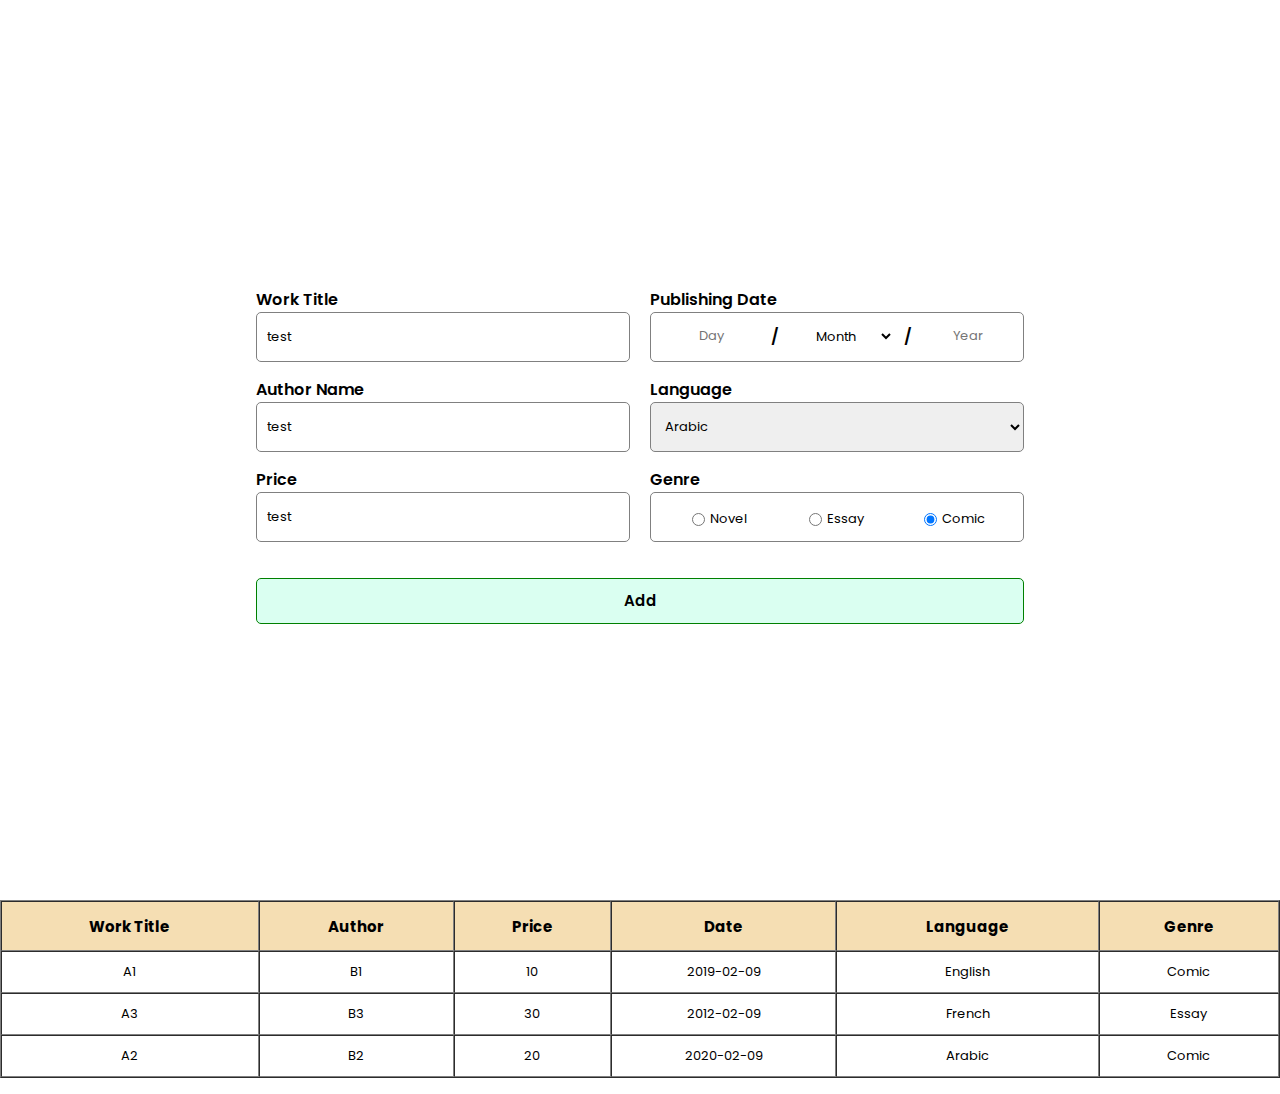
==== commit 93ab4df2: "Sync push SC" ====
--- a/index.html
+++ b/index.html
@@ -36,20 +36,20 @@
 
                     <label for="rightSide" class="rightSide">
                         <!-- Publishing Date -->
-                            <label id="dateLbl">Publishing Date
+                            <!-- <label id="dateLbl">Publishing Date
                                 <span id="dateSpanError" class="spanErrorClass"></span><br>
                                 <input placeholder="dd/mm/yyyy" type="date" name="pubDate" id="pubDate" value="2014-02-09" min="1500-00-0" max="2099-01-01">
-                            </label>
+                            </label> -->
 
                             <label id="newDateLbl">Publishing Date
                                 <span id="newDateSpanError" class="spanErrorClass"></span><br>
                                 <label id="newDateContainer">
-                                    <input type="number" id="DD" placeholder="Day" maxlength="3"> /
+                                    <input type="number" id="DD" placeholder="Day" maxlength="3" value=""> /
                                     <!-- <input type="text" id="MM" placeholder="MM" maxlength="2">  -->
                                     <select name="MM" id="MM">
-                                        <option value="" disabled selected>Month</option>
+                                        <option value="" selected>Month</option>
                                         <option value="January">January</option>
-                                        <option value="February">February</option>
+                                        <option value="February" >February</option>
                                         <option value="Mars">Mars</option>
                                         <option value="April">April</option>
                                         <option value="May">May</option>
@@ -61,7 +61,7 @@
                                         <option value="Novermber">Novermber</option>
                                         <option value="December">December</option>
                                     </select>/
-                                    <input type="number" id="YYYY" placeholder="Year" maxlength="4">
+                                    <input type="number" id="YYYY" placeholder="Year" maxlength="4" value="">
                                 </label>
                             </label>
 
--- a/style.css
+++ b/style.css
@@ -24,7 +24,9 @@
     /* grid-template-columns: repeat(2, 1fr); */
     /* justify-items: center; */
     gap: 10px;
-    padding: 0 10%;
+    padding: 0 20%;
+    display: flex;
+    flex-direction: column;
 
 }
 .sidesConatiner{
@@ -81,11 +83,7 @@
     background-color: white;
 } */
 
-form{
-    display: flex;
-    flex-direction: column;
-    gap: 10px;
-}
+
 label{
     width: 100%;
     padding: 5px 0 0 0;
@@ -147,7 +145,7 @@
 }
 
 #genreContainer:focus-within, #newDateContainer:focus-within{
-    border: 1px solid rgba(0, 0, 255, 0.356);
+    border: 2px solid blue;
     outline: 0;
     /* outline-color: blue; */
     transition: all .25s ease-in-out;
@@ -155,11 +153,11 @@
 }
 
 select:hover, input:hover, #genreContainer:hover, #newDateContainer:hover {
-    border: 1px solid blue;
+    /* border: 1px solid blue; */
     outline: 0;
     /* outline-color: blue; */
     /* transition: all .25s ease-in-out; */
-    /* background-color: rgba(0, 0, 255, 0.03); */
+    background-color: rgba(0, 0, 255, 0.03);
 }
 
 button{
@@ -227,10 +225,9 @@
     border: 1px solid grey;
 }
 
-/* I should remove hover effect from these inputs */
 #DD{
     max-width: 100px;
-    padding: 0 30px;
+    padding: 0 10px;
     border: none;
     height: 80%;
     background-color: transparent;
@@ -238,7 +235,7 @@
 }
 #MM{
     max-width: 150px;
-    padding: 0 1px;
+    padding: 0 10px;
     border: none;
     height: 80%;
     background-color: transparent;
@@ -280,3 +277,10 @@
 input[type=number] {
   -moz-appearance: textfield;
 }
+
+
+@media only screen and (max-width: 800px) {
+    .sidesConatiner {
+        flex-direction: column;
+    }
+}
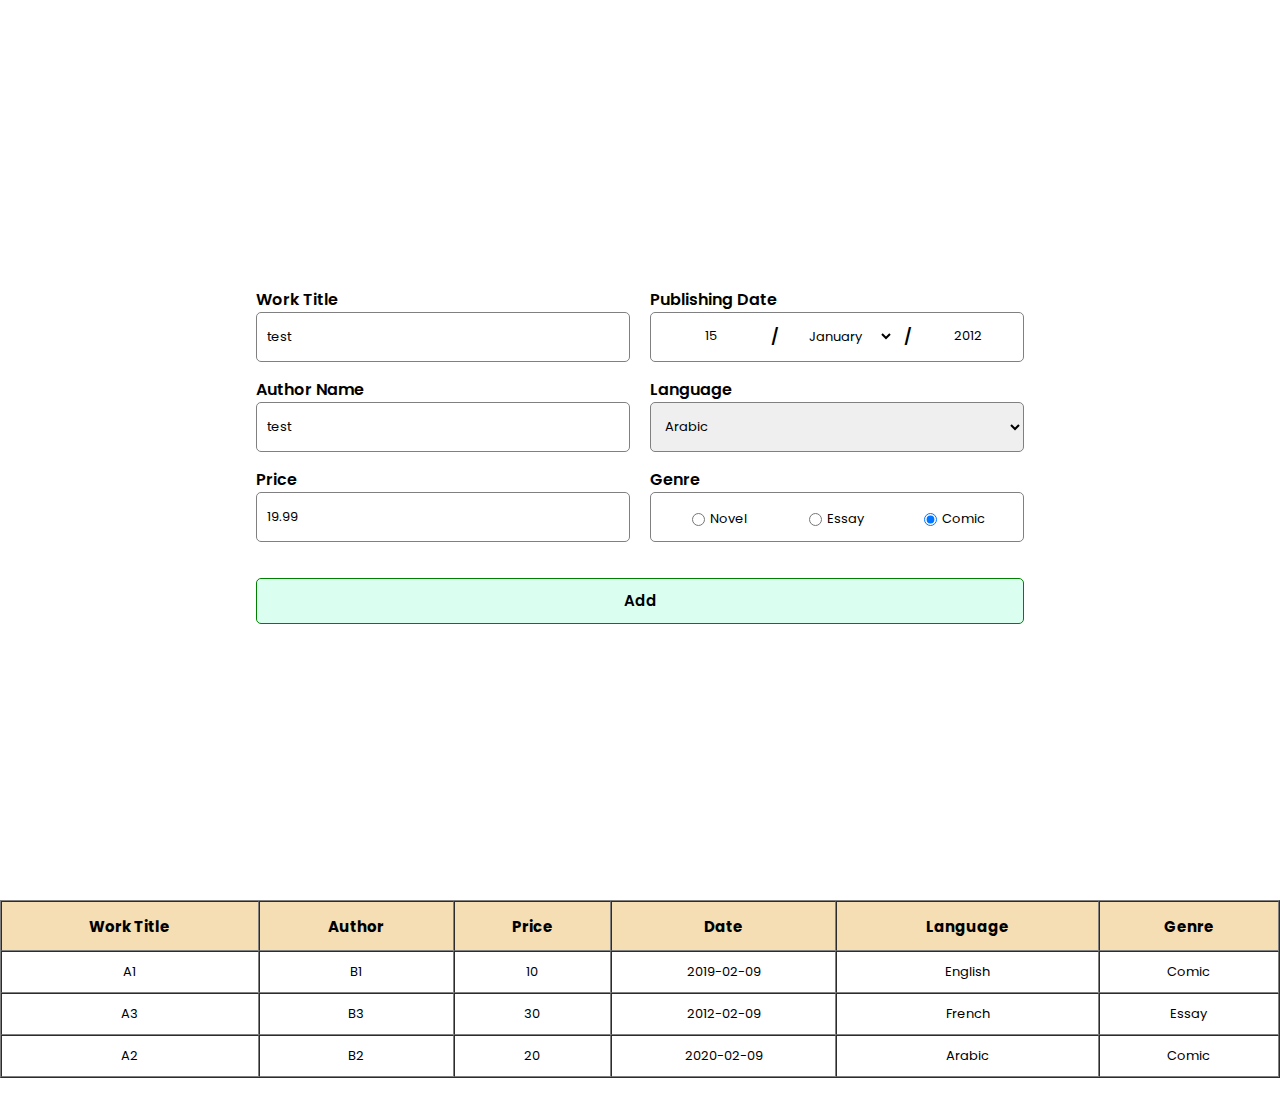
==== commit 484251e4: "Slight <price> change" ====
--- a/index.html
+++ b/index.html
@@ -30,7 +30,7 @@
                         <!-- Price -->
                             <label >Price</br>
                                 <span></span>
-                                <input type="text" name="price" id="price" value="test">
+                                <input type="text" name="price" id="price" value="19.99" placeholder="12.99">
                             </label>
                     </label>
 
@@ -44,11 +44,11 @@
                             <label id="newDateLbl">Publishing Date
                                 <span id="newDateSpanError" class="spanErrorClass"></span><br>
                                 <label id="newDateContainer">
-                                    <input type="number" id="DD" placeholder="Day" maxlength="3" value=""> /
+                                    <input type="number" id="DD" placeholder="Day" maxlength="3" value="15"> /
                                     <!-- <input type="text" id="MM" placeholder="MM" maxlength="2">  -->
                                     <select name="MM" id="MM">
-                                        <option value="" selected>Month</option>
-                                        <option value="January">January</option>
+                                        <option value="" disabled>Month</option>
+                                        <option value="January" selected>January</option>
                                         <option value="February" >February</option>
                                         <option value="Mars">Mars</option>
                                         <option value="April">April</option>
@@ -61,7 +61,7 @@
                                         <option value="Novermber">Novermber</option>
                                         <option value="December">December</option>
                                     </select>/
-                                    <input type="number" id="YYYY" placeholder="Year" maxlength="4" value="">
+                                    <input type="number" id="YYYY" placeholder="Year" maxlength="4" value="2012">
                                 </label>
                             </label>
 
